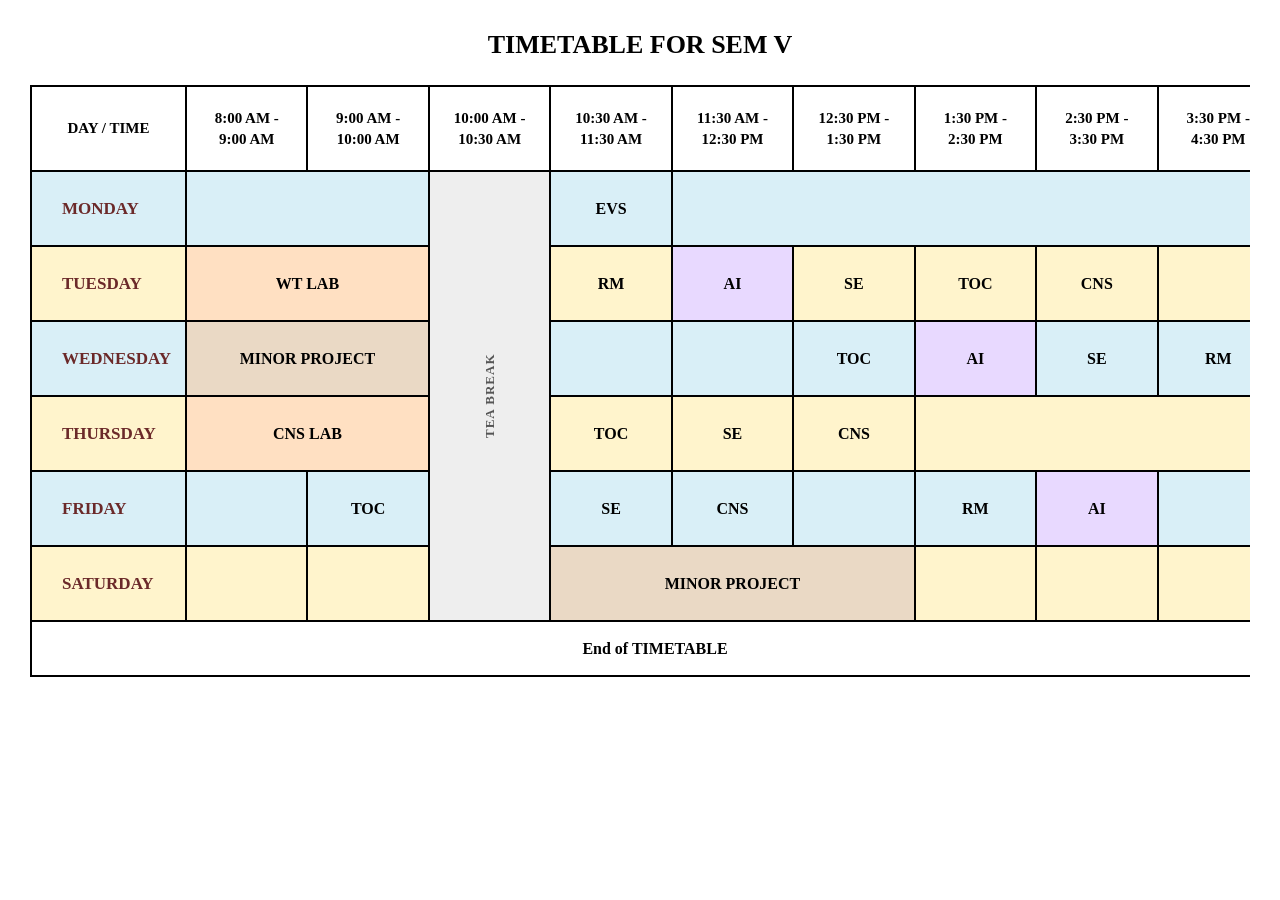
==== Timetable.html @ 03a675a6 "Add semester V timetable" ====
<!DOCTYPE html>
<html lang="en">

<head>

    <meta charset="UTF-8">
    <meta name="viewport"
          content="width=device-width, initial-scale=1.0">

    <title>Timetable for Sem V</title>

    <style>

        * {
            box-sizing: border-box;
        }

        body {
            margin: 0;
            padding: 30px;
            background: #fff;
            font-family: "Times New Roman", serif;
        }

        .page-header {
            text-align: center;
            font-size: 26px;
            font-weight: bold;
            color: #000;
            margin-bottom: 25px;
        }

        .timetable-container {
            width: 100%;
            overflow-x: auto;
        }

        table {
            border-collapse: collapse;
            width: 100%;
            min-width: 1250px;
            table-layout: fixed;
            border: 2px solid #000;
        }

        th,
        td {
            border: 2px solid #000;
            text-align: center;
            vertical-align: middle;
            padding: 0;
        }

        .day-time {
            width: 155px;
            height: 85px;
            background: #fff;
            color: #000;
            font-size: 15px;
            font-weight: bold;
        }

        thead th {
            height: 85px;
            background: #fff;
        }

        .time {
            font-size: 15px;
            font-weight: bold;
            line-height: 1.4;
            color: #000;
        }

        .day {
            width: 155px;
            height: 75px;
            text-align: left;
            padding-left: 30px;
            font-size: 17px;
            font-weight: bold;
            color: #6b2929;
            white-space: nowrap;
        }

        .subject,
        .free {
            height: 75px;
            font-size: 16px;
            font-weight: bold;
            text-align: center;
            vertical-align: middle;
        }

        .subject {
            color: #000;
        }

        .free {
            color: #65733a;
        }

        .tea-break {
            width: 65px;
            background: #eee !important;
            color: #555;
            font-size: 13px;
            font-weight: bold;
            text-align: center;
            vertical-align: middle;
            writing-mode: vertical-rl;
            transform: rotate(180deg);
            letter-spacing: 1px;
        }

        .monday td,
        .wednesday td,
        .friday td {
            background: #d9eff7;
        }

        .tuesday td,
        .thursday td,
        .saturday td {
            background: #fff4cc;
        }

        .ai-highlight {
            background: #e8d9ff !important;
            color: #000 !important;
        }

        .minor-project {
            background: #ead9c5 !important;
            color: #000 !important;
        }

        .lab-highlight {
            background: #ffe0c2 !important;
            color: #000 !important;
        }

        .table-footer {
            height: 55px;
            background: #fff !important;
            color: #000;
            font-size: 16px;
            font-weight: bold;
            text-align: center;
            vertical-align: middle;
        }

        @media (max-width: 900px) {

            body {
                padding: 15px;
            }

            .page-header {
                font-size: 22px;
            }

            table {
                min-width: 1250px;
            }

            .day {
                font-size: 16px;
            }

            .subject,
            .free {
                font-size: 15px;
            }

            .table-footer {
                font-size: 16px;
            }

        }

    </style>

</head>

<body>

<header class="page-header">
    TIMETABLE FOR SEM V
</header>

<div class="timetable-container">

    <table>

        <thead>

            <tr>

                <th class="day-time">
                    DAY / TIME
                </th>

                <th class="time">
                    8:00 AM -<br>
                    9:00 AM
                </th>

                <th class="time">
                    9:00 AM -<br>
                    10:00 AM
                </th>

                <th class="time">
                    10:00 AM -<br>
                    10:30 AM
                </th>

                <th class="time">
                    10:30 AM -<br>
                    11:30 AM
                </th>

                <th class="time">
                    11:30 AM -<br>
                    12:30 PM
                </th>

                <th class="time">
                    12:30 PM -<br>
                    1:30 PM
                </th>

                <th class="time">
                    1:30 PM -<br>
                    2:30 PM
                </th>

                <th class="time">
                    2:30 PM -<br>
                    3:30 PM
                </th>

                <th class="time">
                    3:30 PM -<br>
                    4:30 PM
                </th>

            </tr>

        </thead>

        <tbody>

            <tr class="monday">

                <td class="day">
                    MONDAY
                </td>

                <td class="free" colspan="2"></td>

                <td class="tea-break" rowspan="6">
                    TEA BREAK
                </td>

                <td class="subject">
                    EVS
                </td>

                <td class="free" colspan="5"></td>

            </tr>

            <tr class="tuesday">

                <td class="day">
                    TUESDAY
                </td>

                <td class="subject lab-highlight" colspan="2">
                    WT LAB
                </td>

                <td class="subject">
                    RM
                </td>

                <td class="subject ai-highlight">
                    AI
                </td>

                <td class="subject">
                    SE
                </td>

                <td class="subject">
                    TOC
                </td>

                <td class="subject">
                    CNS
                </td>

                <td class="free"></td>

            </tr>

            <tr class="wednesday">

                <td class="day">
                    WEDNESDAY
                </td>

                <td class="subject minor-project" colspan="2">
                    MINOR PROJECT
                </td>

                <td class="free"></td>

                <td class="free"></td>

                <td class="subject">
                    TOC
                </td>

                <td class="subject ai-highlight">
                    AI
                </td>

                <td class="subject">
                    SE
                </td>

                <td class="subject">
                    RM
                </td>

            </tr>

            <tr class="thursday">

                <td class="day">
                    THURSDAY
                </td>

                <td class="subject lab-highlight" colspan="2">
                    CNS LAB
                </td>

                <td class="subject">
                    TOC
                </td>

                <td class="subject">
                    SE
                </td>

                <td class="subject">
                    CNS
                </td>

                <td class="free" colspan="3"></td>

            </tr>

            <tr class="friday">

                <td class="day">
                    FRIDAY
                </td>

                <td class="free"></td>

                <td class="subject">
                    TOC
                </td>

                <td class="subject">
                    SE
                </td>

                <td class="subject">
                    CNS
                </td>

                <td class="free"></td>

                <td class="subject">
                    RM
                </td>

                <td class="subject ai-highlight">
                    AI
                </td>

                <td class="free"></td>

            </tr>

            <tr class="saturday">

                <td class="day">
                    SATURDAY
                </td>

                <td class="free"></td>

                <td class="free"></td>

                <td class="subject minor-project" colspan="3">
                    MINOR PROJECT
                </td>

                <td class="free"></td>

                <td class="free"></td>

                <td class="free"></td>

            </tr>

        </tbody>

        <tfoot>

            <tr>

                <td class="table-footer" colspan="10">
                    End of TIMETABLE
                </td>

            </tr>

        </tfoot>

    </table>

</div>

</body>

</html>
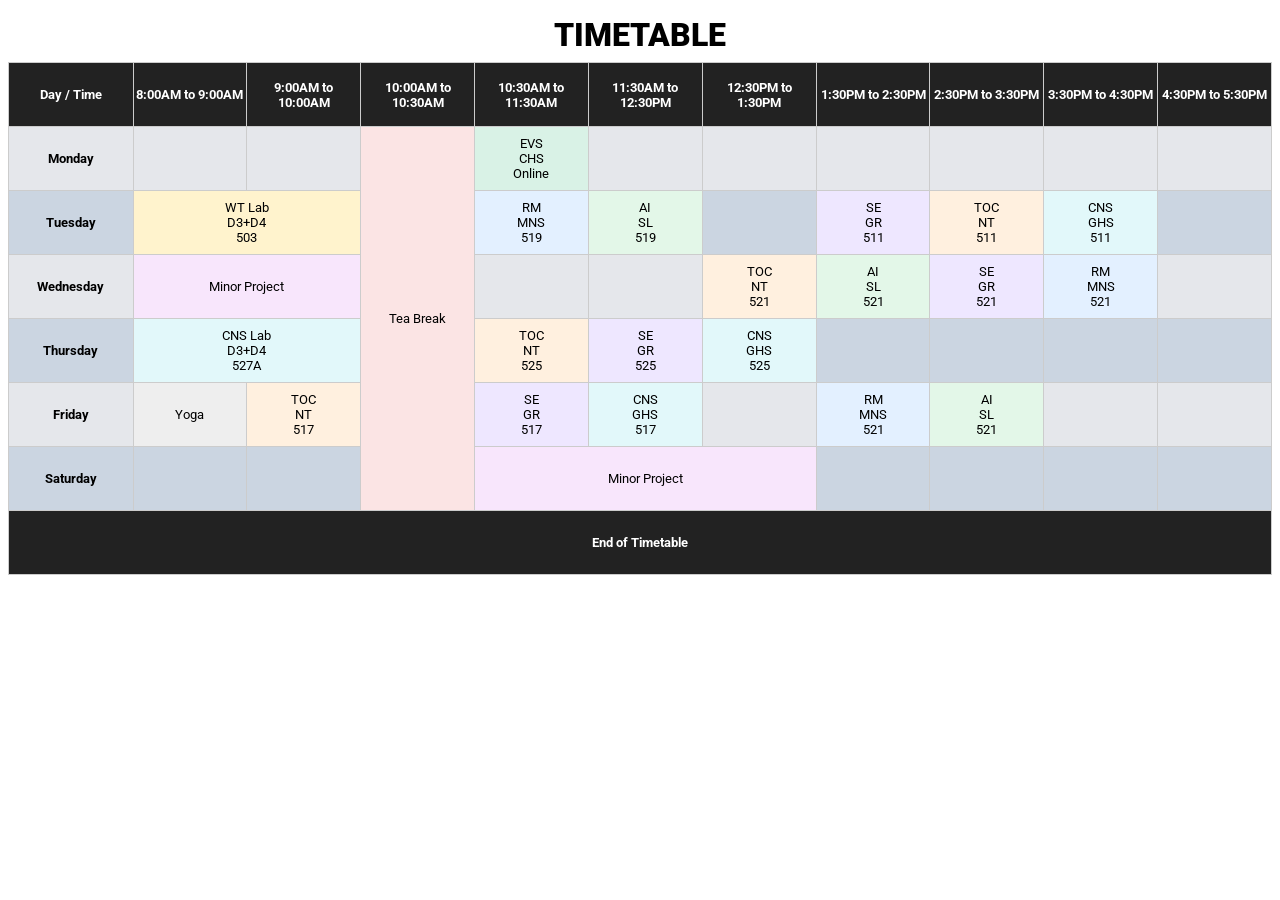
==== commit c62d2c58: "Refactor Timetable.html structure and styles" ====
--- a/Timetable.html
+++ b/Timetable.html
@@ -1,443 +1,163 @@
-<!DOCTYPE html>
-<html lang="en">
+<html>
+	<head>
+		<title>Timetable</title>
+		<style>
+			@import url('https://fonts.googleapis.com/css2?family=Roboto:ital,wght@0,100..900;1,100..900&display=swap');
+			* {
+				box-sizing: border-box;
+				text-align: center;
+				font-family: "Roboto", serif;
+			}
 
-<head>
+			h1{
+				font-weight:900;
+				margin:0.5rem;
+			}
 
-    <meta charset="UTF-8">
-    <meta name="viewport"
-          content="width=device-width, initial-scale=1.0">
+			body {
+				display: flex;
+				flex-direction: column;
+				justify-content:center;
+				align-items:center;
+			}
 
-    <title>Timetable for Sem V</title>
+			table {
+				border-collapse: collapse;
+				width: 100%;
+				border: 1px solid #ccc;
+				font-size:0.8rem;
+			}
 
-    <style>
+			th, td {
+				border: 1px solid #ccc;
+				text-align: center;
+				width: 4rem;
+				height: 4rem;
+			}
 
-        * {
-            box-sizing: border-box;
-        }
+			thead th, tfoot th {
+				background: #222;
+				color: white;
+			}
 
-        body {
-            margin: 0;
-            padding: 30px;
-            background: #fff;
-            font-family: "Times New Roman", serif;
-        }
+			tbody tr:nth-child(odd) {
+				background: #e5e7eb;
+			}
 
-        .page-header {
-            text-align: center;
-            font-size: 26px;
-            font-weight: bold;
-            color: #000;
-            margin-bottom: 25px;
-        }
+			tbody tr:nth-child(even) {
+				background: #cbd5e1;
+			}
 
-        .timetable-container {
-            width: 100%;
-            overflow-x: auto;
-        }
+			.evs { background: #d9f2e6; }
+			.wt-lab { background: #fff3cd; }
+			.rm { background: #e3f0ff; }
+			.ai { background: #e3f7e8; }
+			.se { background: #eee7ff; }
+			.toc { background: #fff0df; }
+			.cns { background: #e2f8fa; }
+			.project { background: #f8e6fc; }
+			.yoga { background: #eeeeee; }
+			.break { background: #fbe4e4; }
+		</style>
+	</head>
+	<body>
+		<h1>TIMETABLE</h1>
+		<table>
+			<thead>
+				<tr>
+					<th>Day / Time</th>
+					<th>8:00AM to 9:00AM</th>
+					<th>9:00AM to 10:00AM</th>
+					<th>10:00AM to 10:30AM</th>
+					<th>10:30AM to 11:30AM</th>
+					<th>11:30AM to 12:30PM</th>
+					<th>12:30PM to 1:30PM</th>
+					<th>1:30PM to 2:30PM</th>
+					<th>2:30PM to 3:30PM</th>
+					<th>3:30PM to 4:30PM</th>
+					<th>4:30PM to 5:30PM</th>
+				</tr>
+			</thead>
 
-        table {
-            border-collapse: collapse;
-            width: 100%;
-            min-width: 1250px;
-            table-layout: fixed;
-            border: 2px solid #000;
-        }
+			<tbody>
+				<tr>
+					<th>Monday</th>
+					<td></td>
+					<td></td>
+					<td rowspan="6" class="break">Tea Break</td>
+					<td class="evs">EVS<br>CHS<br>Online</td>
+					<td></td>
+					<td></td>
+					<td></td>
+					<td></td>
+					<td></td>
+					<td></td>
+				</tr>
 
-        th,
-        td {
-            border: 2px solid #000;
-            text-align: center;
-            vertical-align: middle;
-            padding: 0;
-        }
+				<tr>
+					<th>Tuesday</th>
+					<td colspan="2" class="wt-lab">WT Lab<br>D3+D4<br>503</td>
+					<td class="rm">RM<br>MNS<br>519</td>
+					<td class="ai">AI<br>SL<br>519</td>
+					<td></td>
+					<td class="se">SE<br>GR<br>511</td>
+					<td class="toc">TOC<br>NT<br>511</td>
+					<td class="cns">CNS<br>GHS<br>511</td>
+					<td></td>
+				</tr>
 
-        .day-time {
-            width: 155px;
-            height: 85px;
-            background: #fff;
-            color: #000;
-            font-size: 15px;
-            font-weight: bold;
-        }
+				<tr>
+					<th>Wednesday</th>
+					<td colspan="2" class="project">Minor Project</td>
+					<td></td>
+					<td></td>
+					<td class="toc">TOC<br>NT<br>521</td>
+					<td class="ai">AI<br>SL<br>521</td>
+					<td class="se">SE<br>GR<br>521</td>
+					<td class="rm">RM<br>MNS<br>521</td>
+					<td></td>
+				</tr>
 
-        thead th {
-            height: 85px;
-            background: #fff;
-        }
+				<tr>
+					<th>Thursday</th>
+					<td colspan="2" class="cns">CNS Lab<br>D3+D4<br>527A</td>
+					<td class="toc">TOC<br>NT<br>525</td>
+					<td class="se">SE<br>GR<br>525</td>
+					<td class="cns">CNS<br>GHS<br>525</td>
+					<td></td>
+					<td></td>
+					<td></td>
+					<td></td>
+				</tr>
 
-        .time {
-            font-size: 15px;
-            font-weight: bold;
-            line-height: 1.4;
-            color: #000;
-        }
+				<tr>
+					<th>Friday</th>
+					<td class="yoga">Yoga</td>
+					<td class="toc">TOC<br>NT<br>517</td>
+					<td class="se">SE<br>GR<br>517</td>
+					<td class="cns">CNS<br>GHS<br>517</td>
+					<td></td>
+					<td class="rm">RM<br>MNS<br>521</td>
+					<td class="ai">AI<br>SL<br>521</td>
+					<td></td>
+					<td></td>
+				</tr>
 
-        .day {
-            width: 155px;
-            height: 75px;
-            text-align: left;
-            padding-left: 30px;
-            font-size: 17px;
-            font-weight: bold;
-            color: #6b2929;
-            white-space: nowrap;
-        }
+				<tr>
+					<th>Saturday</th>
+					<td></td>
+					<td></td>
+					<td colspan="3" class="project">Minor Project</td>
+					<td></td>
+					<td></td>
+					<td></td>
+					<td></td>
+				</tr>
+			</tbody>
 
-        .subject,
-        .free {
-            height: 75px;
-            font-size: 16px;
-            font-weight: bold;
-            text-align: center;
-            vertical-align: middle;
-        }
-
-        .subject {
-            color: #000;
-        }
-
-        .free {
-            color: #65733a;
-        }
-
-        .tea-break {
-            width: 65px;
-            background: #eee !important;
-            color: #555;
-            font-size: 13px;
-            font-weight: bold;
-            text-align: center;
-            vertical-align: middle;
-            writing-mode: vertical-rl;
-            transform: rotate(180deg);
-            letter-spacing: 1px;
-        }
-
-        .monday td,
-        .wednesday td,
-        .friday td {
-            background: #d9eff7;
-        }
-
-        .tuesday td,
-        .thursday td,
-        .saturday td {
-            background: #fff4cc;
-        }
-
-        .ai-highlight {
-            background: #e8d9ff !important;
-            color: #000 !important;
-        }
-
-        .minor-project {
-            background: #ead9c5 !important;
-            color: #000 !important;
-        }
-
-        .lab-highlight {
-            background: #ffe0c2 !important;
-            color: #000 !important;
-        }
-
-        .table-footer {
-            height: 55px;
-            background: #fff !important;
-            color: #000;
-            font-size: 16px;
-            font-weight: bold;
-            text-align: center;
-            vertical-align: middle;
-        }
-
-        @media (max-width: 900px) {
-
-            body {
-                padding: 15px;
-            }
-
-            .page-header {
-                font-size: 22px;
-            }
-
-            table {
-                min-width: 1250px;
-            }
-
-            .day {
-                font-size: 16px;
-            }
-
-            .subject,
-            .free {
-                font-size: 15px;
-            }
-
-            .table-footer {
-                font-size: 16px;
-            }
-
-        }
-
-    </style>
-
-</head>
-
-<body>
-
-<header class="page-header">
-    TIMETABLE FOR SEM V
-</header>
-
-<div class="timetable-container">
-
-    <table>
-
-        <thead>
-
-            <tr>
-
-                <th class="day-time">
-                    DAY / TIME
-                </th>
-
-                <th class="time">
-                    8:00 AM -<br>
-                    9:00 AM
-                </th>
-
-                <th class="time">
-                    9:00 AM -<br>
-                    10:00 AM
-                </th>
-
-                <th class="time">
-                    10:00 AM -<br>
-                    10:30 AM
-                </th>
-
-                <th class="time">
-                    10:30 AM -<br>
-                    11:30 AM
-                </th>
-
-                <th class="time">
-                    11:30 AM -<br>
-                    12:30 PM
-                </th>
-
-                <th class="time">
-                    12:30 PM -<br>
-                    1:30 PM
-                </th>
-
-                <th class="time">
-                    1:30 PM -<br>
-                    2:30 PM
-                </th>
-
-                <th class="time">
-                    2:30 PM -<br>
-                    3:30 PM
-                </th>
-
-                <th class="time">
-                    3:30 PM -<br>
-                    4:30 PM
-                </th>
-
-            </tr>
-
-        </thead>
-
-        <tbody>
-
-            <tr class="monday">
-
-                <td class="day">
-                    MONDAY
-                </td>
-
-                <td class="free" colspan="2"></td>
-
-                <td class="tea-break" rowspan="6">
-                    TEA BREAK
-                </td>
-
-                <td class="subject">
-                    EVS
-                </td>
-
-                <td class="free" colspan="5"></td>
-
-            </tr>
-
-            <tr class="tuesday">
-
-                <td class="day">
-                    TUESDAY
-                </td>
-
-                <td class="subject lab-highlight" colspan="2">
-                    WT LAB
-                </td>
-
-                <td class="subject">
-                    RM
-                </td>
-
-                <td class="subject ai-highlight">
-                    AI
-                </td>
-
-                <td class="subject">
-                    SE
-                </td>
-
-                <td class="subject">
-                    TOC
-                </td>
-
-                <td class="subject">
-                    CNS
-                </td>
-
-                <td class="free"></td>
-
-            </tr>
-
-            <tr class="wednesday">
-
-                <td class="day">
-                    WEDNESDAY
-                </td>
-
-                <td class="subject minor-project" colspan="2">
-                    MINOR PROJECT
-                </td>
-
-                <td class="free"></td>
-
-                <td class="free"></td>
-
-                <td class="subject">
-                    TOC
-                </td>
-
-                <td class="subject ai-highlight">
-                    AI
-                </td>
-
-                <td class="subject">
-                    SE
-                </td>
-
-                <td class="subject">
-                    RM
-                </td>
-
-            </tr>
-
-            <tr class="thursday">
-
-                <td class="day">
-                    THURSDAY
-                </td>
-
-                <td class="subject lab-highlight" colspan="2">
-                    CNS LAB
-                </td>
-
-                <td class="subject">
-                    TOC
-                </td>
-
-                <td class="subject">
-                    SE
-                </td>
-
-                <td class="subject">
-                    CNS
-                </td>
-
-                <td class="free" colspan="3"></td>
-
-            </tr>
-
-            <tr class="friday">
-
-                <td class="day">
-                    FRIDAY
-                </td>
-
-                <td class="free"></td>
-
-                <td class="subject">
-                    TOC
-                </td>
-
-                <td class="subject">
-                    SE
-                </td>
-
-                <td class="subject">
-                    CNS
-                </td>
-
-                <td class="free"></td>
-
-                <td class="subject">
-                    RM
-                </td>
-
-                <td class="subject ai-highlight">
-                    AI
-                </td>
-
-                <td class="free"></td>
-
-            </tr>
-
-            <tr class="saturday">
-
-                <td class="day">
-                    SATURDAY
-                </td>
-
-                <td class="free"></td>
-
-                <td class="free"></td>
-
-                <td class="subject minor-project" colspan="3">
-                    MINOR PROJECT
-                </td>
-
-                <td class="free"></td>
-
-                <td class="free"></td>
-
-                <td class="free"></td>
-
-            </tr>
-
-        </tbody>
-
-        <tfoot>
-
-            <tr>
-
-                <td class="table-footer" colspan="10">
-                    End of TIMETABLE
-                </td>
-
-            </tr>
-
-        </tfoot>
-
-    </table>
-
-</div>
-
-</body>
-
+			<tfoot>
+				<tr><th colspan="11">End of Timetable</th></tr>
+			</tfoot>
+		</table>
+	</body>
 </html>
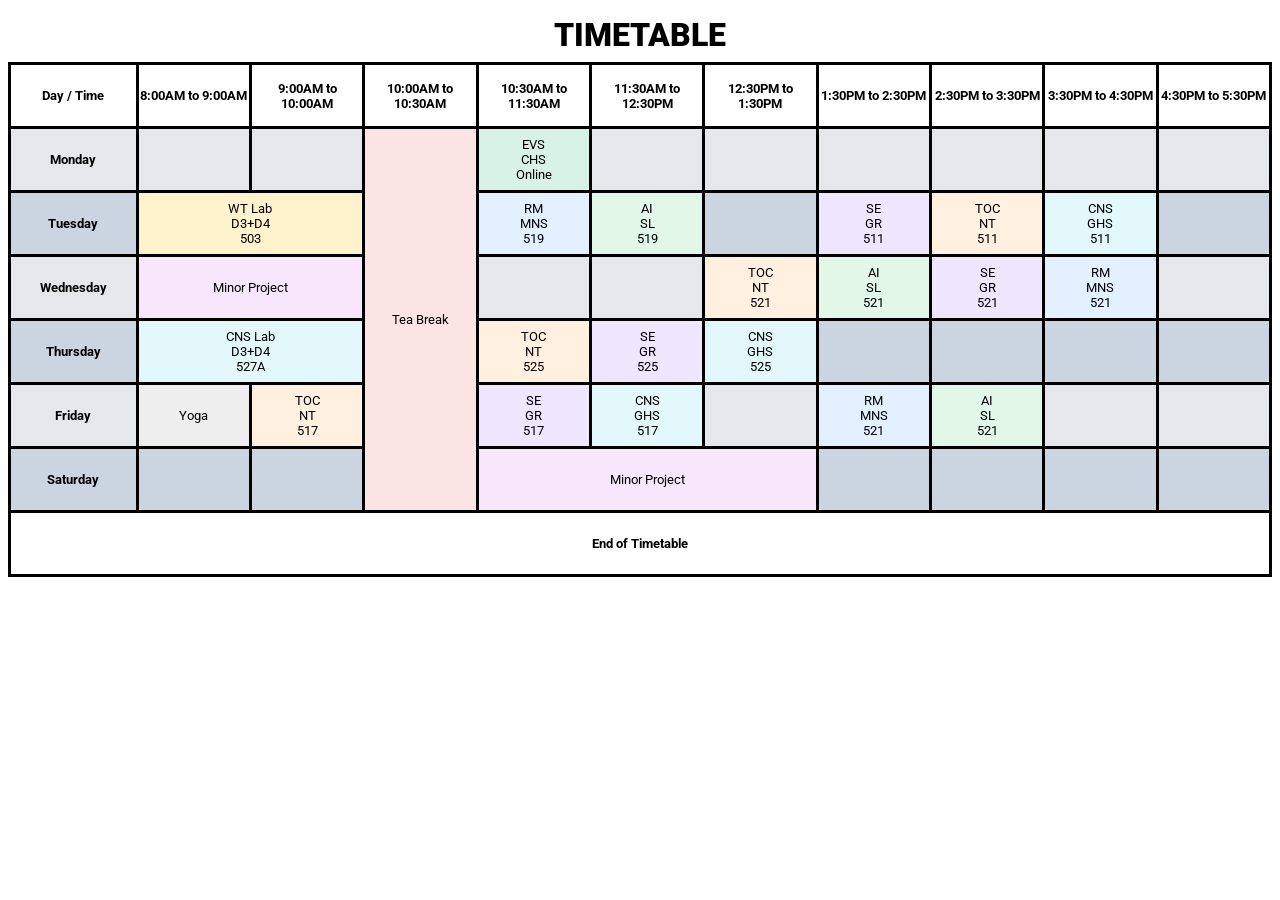
==== commit 72e10995: "Refactor HTML and CSS for Timetable" ====
--- a/Timetable.html
+++ b/Timetable.html
@@ -3,41 +3,44 @@
 		<title>Timetable</title>
 		<style>
 			@import url('https://fonts.googleapis.com/css2?family=Roboto:ital,wght@0,100..900;1,100..900&display=swap');
+
 			* {
 				box-sizing: border-box;
 				text-align: center;
 				font-family: "Roboto", serif;
 			}
 
-			h1{
-				font-weight:900;
-				margin:0.5rem;
+			h1 {
+				font-weight: 900;
+				margin: 0.5rem;
 			}
 
 			body {
 				display: flex;
 				flex-direction: column;
-				justify-content:center;
-				align-items:center;
+				justify-content: center;
+				align-items: center;
 			}
 
 			table {
 				border-collapse: collapse;
 				width: 100%;
-				border: 1px solid #ccc;
-				font-size:0.8rem;
+				border: 3px solid #000;
+				font-size: 0.8rem;
 			}
 
 			th, td {
-				border: 1px solid #ccc;
+				border: 3px solid #000;
 				text-align: center;
 				width: 4rem;
 				height: 4rem;
 			}
 
-			thead th, tfoot th {
-				background: #222;
-				color: white;
+			/* Header and footer kept white */
+			thead th,
+			tfoot th {
+				background: #fff;
+				color: #000;
 			}
 
 			tbody tr:nth-child(odd) {
@@ -48,20 +51,51 @@
 				background: #cbd5e1;
 			}
 
-			.evs { background: #d9f2e6; }
-			.wt-lab { background: #fff3cd; }
-			.rm { background: #e3f0ff; }
-			.ai { background: #e3f7e8; }
-			.se { background: #eee7ff; }
-			.toc { background: #fff0df; }
-			.cns { background: #e2f8fa; }
-			.project { background: #f8e6fc; }
-			.yoga { background: #eeeeee; }
-			.break { background: #fbe4e4; }
+			.evs {
+				background: #d9f2e6;
+			}
+
+			.wt-lab {
+				background: #fff3cd;
+			}
+
+			.rm {
+				background: #e3f0ff;
+			}
+
+			.ai {
+				background: #e3f7e8;
+			}
+
+			.se {
+				background: #eee7ff;
+			}
+
+			.toc {
+				background: #fff0df;
+			}
+
+			.cns {
+				background: #e2f8fa;
+			}
+
+			.project {
+				background: #f8e6fc;
+			}
+
+			.yoga {
+				background: #eeeeee;
+			}
+
+			.break {
+				background: #fbe4e4;
+			}
 		</style>
 	</head>
+
 	<body>
 		<h1>TIMETABLE</h1>
+
 		<table>
 			<thead>
 				<tr>
@@ -96,34 +130,64 @@
 
 				<tr>
 					<th>Tuesday</th>
-					<td colspan="2" class="wt-lab">WT Lab<br>D3+D4<br>503</td>
-					<td class="rm">RM<br>MNS<br>519</td>
-					<td class="ai">AI<br>SL<br>519</td>
-					<td></td>
-					<td class="se">SE<br>GR<br>511</td>
-					<td class="toc">TOC<br>NT<br>511</td>
-					<td class="cns">CNS<br>GHS<br>511</td>
+					<td colspan="2" class="wt-lab">
+						WT Lab<br>D3+D4<br>503
+					</td>
+					<td class="rm">
+						RM<br>MNS<br>519
+					</td>
+					<td class="ai">
+						AI<br>SL<br>519
+					</td>
+					<td></td>
+					<td class="se">
+						SE<br>GR<br>511
+					</td>
+					<td class="toc">
+						TOC<br>NT<br>511
+					</td>
+					<td class="cns">
+						CNS<br>GHS<br>511
+					</td>
 					<td></td>
 				</tr>
 
 				<tr>
 					<th>Wednesday</th>
-					<td colspan="2" class="project">Minor Project</td>
-					<td></td>
-					<td></td>
-					<td class="toc">TOC<br>NT<br>521</td>
-					<td class="ai">AI<br>SL<br>521</td>
-					<td class="se">SE<br>GR<br>521</td>
-					<td class="rm">RM<br>MNS<br>521</td>
+					<td colspan="2" class="project">
+						Minor Project
+					</td>
+					<td></td>
+					<td></td>
+					<td class="toc">
+						TOC<br>NT<br>521
+					</td>
+					<td class="ai">
+						AI<br>SL<br>521
+					</td>
+					<td class="se">
+						SE<br>GR<br>521
+					</td>
+					<td class="rm">
+						RM<br>MNS<br>521
+					</td>
 					<td></td>
 				</tr>
 
 				<tr>
 					<th>Thursday</th>
-					<td colspan="2" class="cns">CNS Lab<br>D3+D4<br>527A</td>
-					<td class="toc">TOC<br>NT<br>525</td>
-					<td class="se">SE<br>GR<br>525</td>
-					<td class="cns">CNS<br>GHS<br>525</td>
+					<td colspan="2" class="cns">
+						CNS Lab<br>D3+D4<br>527A
+					</td>
+					<td class="toc">
+						TOC<br>NT<br>525
+					</td>
+					<td class="se">
+						SE<br>GR<br>525
+					</td>
+					<td class="cns">
+						CNS<br>GHS<br>525
+					</td>
 					<td></td>
 					<td></td>
 					<td></td>
@@ -133,12 +197,22 @@
 				<tr>
 					<th>Friday</th>
 					<td class="yoga">Yoga</td>
-					<td class="toc">TOC<br>NT<br>517</td>
-					<td class="se">SE<br>GR<br>517</td>
-					<td class="cns">CNS<br>GHS<br>517</td>
-					<td></td>
-					<td class="rm">RM<br>MNS<br>521</td>
-					<td class="ai">AI<br>SL<br>521</td>
+					<td class="toc">
+						TOC<br>NT<br>517
+					</td>
+					<td class="se">
+						SE<br>GR<br>517
+					</td>
+					<td class="cns">
+						CNS<br>GHS<br>517
+					</td>
+					<td></td>
+					<td class="rm">
+						RM<br>MNS<br>521
+					</td>
+					<td class="ai">
+						AI<br>SL<br>521
+					</td>
 					<td></td>
 					<td></td>
 				</tr>
@@ -147,7 +221,9 @@
 					<th>Saturday</th>
 					<td></td>
 					<td></td>
-					<td colspan="3" class="project">Minor Project</td>
+					<td colspan="3" class="project">
+						Minor Project
+					</td>
 					<td></td>
 					<td></td>
 					<td></td>
@@ -156,7 +232,9 @@
 			</tbody>
 
 			<tfoot>
-				<tr><th colspan="11">End of Timetable</th></tr>
+				<tr>
+					<th colspan="11">End of Timetable</th>
+				</tr>
 			</tfoot>
 		</table>
 	</body>
